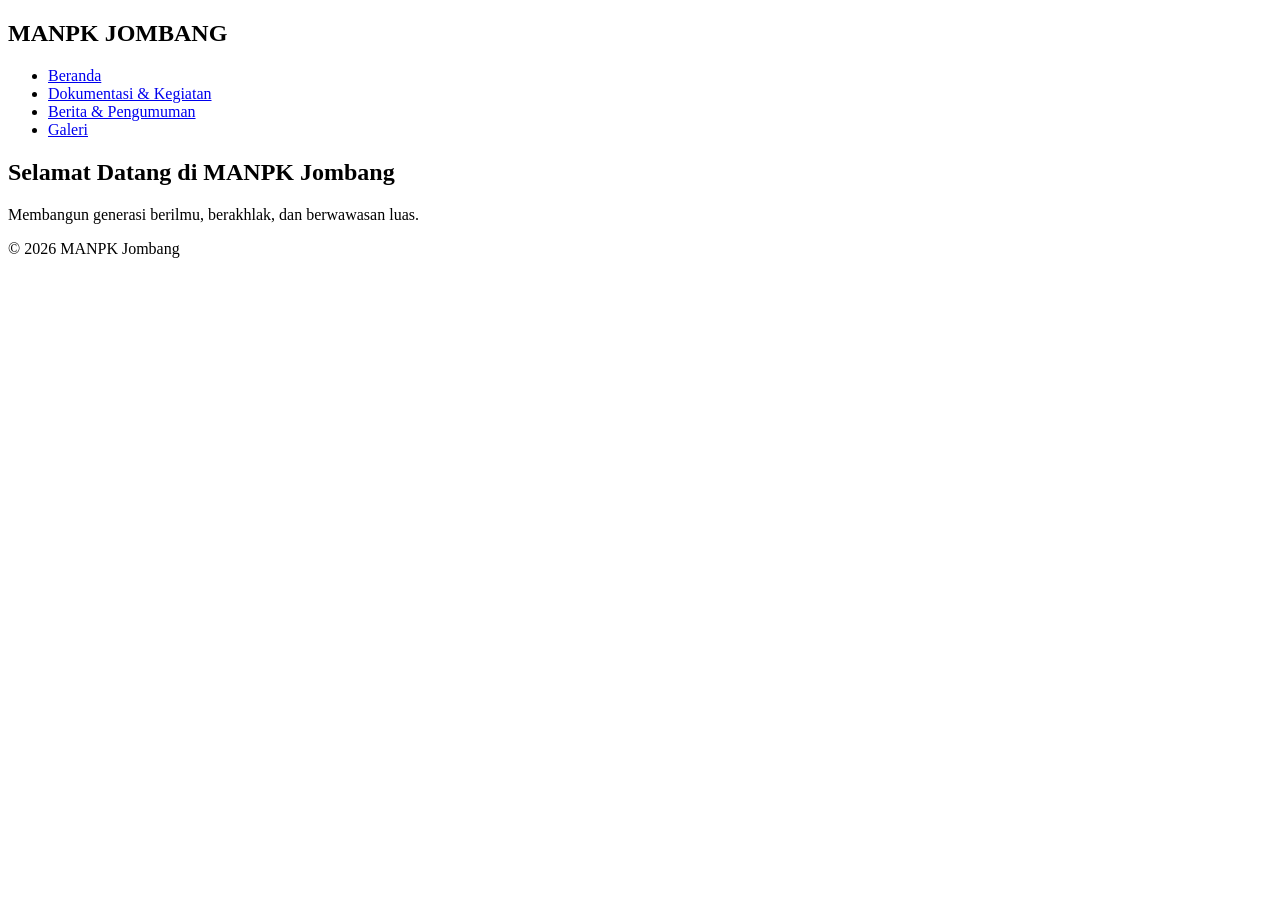
==== index.html @ c26705ca "Add initial HTML structure for MANPK Jombang website" ====
<!DOCTYPE html>
<html lang="id">
<head>
  <meta charset="UTF-8">
  <meta name="viewport" content="width=device-width, initial-scale=1.0">
  <meta name="description" content="Website resmi MANPK Jombang">
  <title>Beranda | MANPK Jombang</title>
</head>
<body>

  <header>
    <nav>
      <h2>MANPK JOMBANG</h2>

      <ul>
        <li><a href="index.html">Beranda</a></li>
        <li><a href="dokumentasi.html">Dokumentasi & Kegiatan</a></li>
        <li><a href="berita.html">Berita & Pengumuman</a></li>
        <li><a href="galeri.html">Galeri</a></li>
      </ul>
    </nav>
  </header>

  <main>
    <section>
      <h1>Selamat Datang di MANPK Jombang</h1>
      <p>Membangun generasi berilmu, berakhlak, dan berwawasan luas.</p>
    </section>
  </main>

  <footer>
    <p>&copy; 2026 MANPK Jombang</p>
  </footer>

</body>
</html>
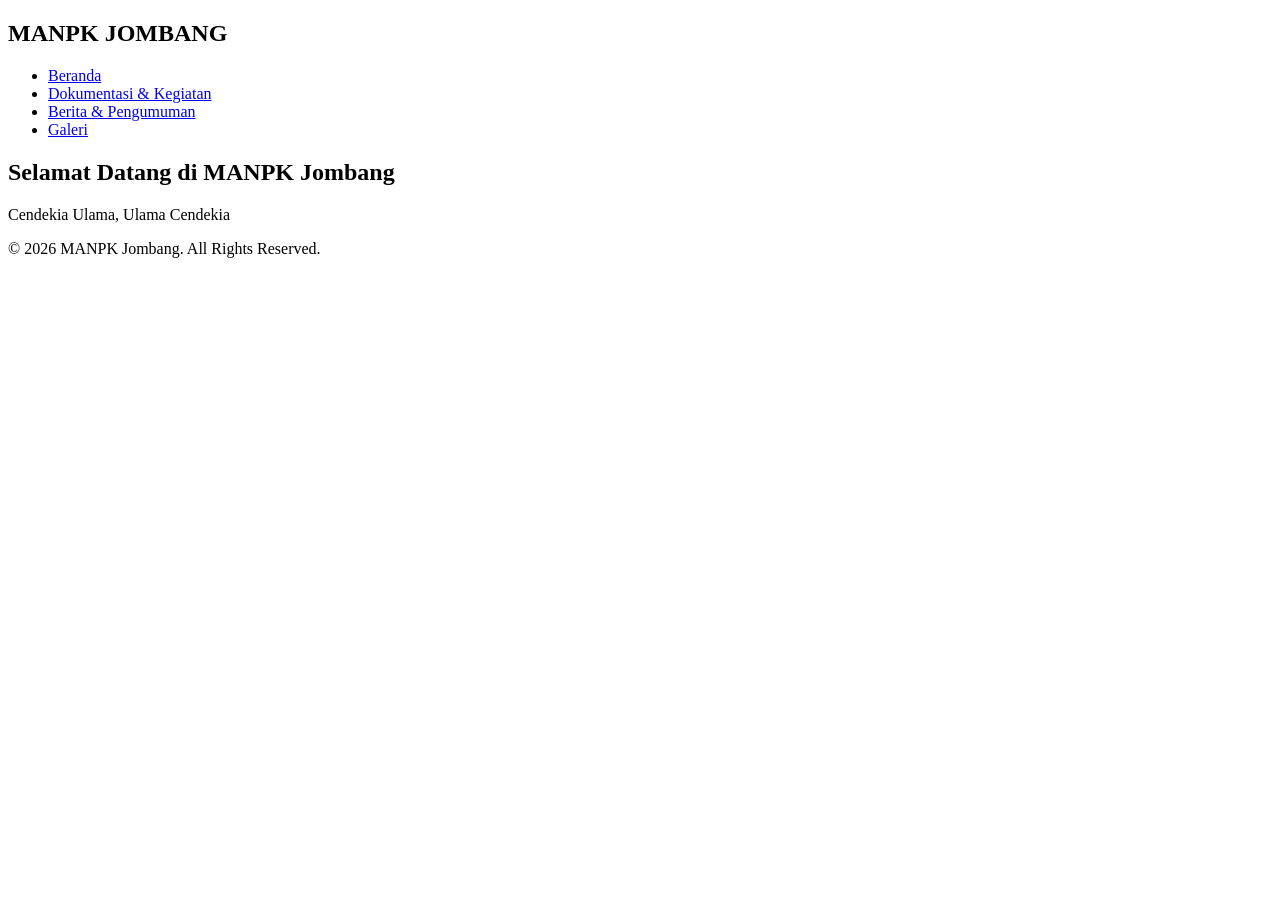
==== commit 4730431d: "Update halaman awal website MANPK Jombang" ====
--- a/index.html
+++ b/index.html
@@ -6,13 +6,14 @@
   <meta name="viewport" content="width=device-width, initial-scale=1.0">
   <meta name="description" content="Website resmi MANPK Jombang">
   <title>Beranda | MANPK Jombang</title>
+  <link rel="stylesheet" href="style.css">
 </head>
+
 <body>
 
   <header>
     <nav>
       <h2>MANPK JOMBANG</h2>
-
       <ul>
         <li><a href="index.html">Beranda</a></li>
         <li><a href="dokumentasi.html">Dokumentasi & Kegiatan</a></li>
@@ -23,14 +24,16 @@
   </header>
 
   <main>
-    <section>
+    <section id="beranda">
       <h1>Selamat Datang di MANPK Jombang</h1>
-      <p>Membangun generasi berilmu, berakhlak, dan berwawasan luas.</p>
+      <p>
+       Cendekia Ulama, Ulama Cendekia
+      </p>
     </section>
   </main>
 
   <footer>
-    <p>&copy; 2026 MANPK Jombang</p>
+    <p>&copy; 2026 MANPK Jombang. All Rights Reserved.</p>
   </footer>
 
 </body>
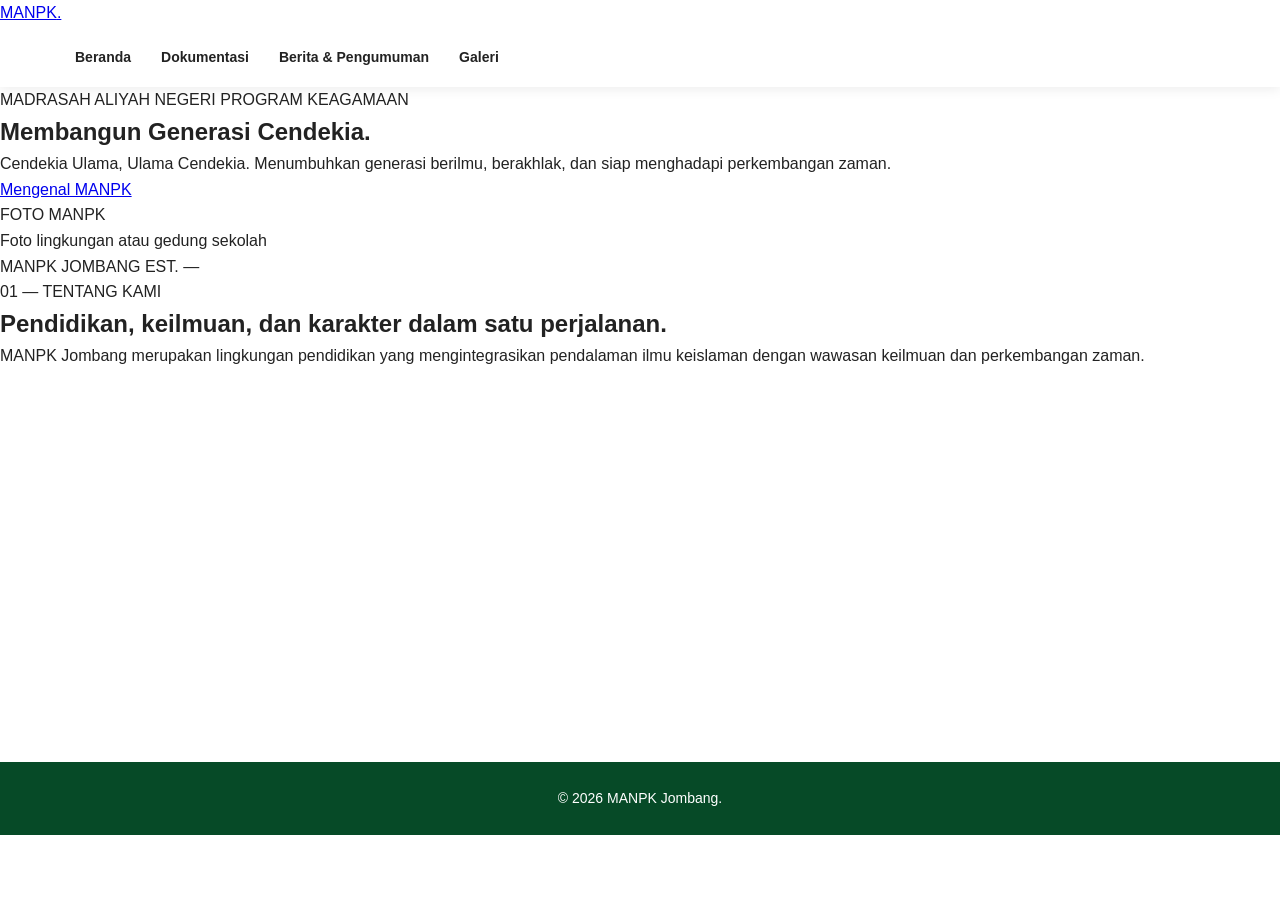
==== commit 0e5fda40: "Redesign struktur halaman beranda" ====
--- a/index.html
+++ b/index.html
@@ -4,36 +4,81 @@
 <head>
   <meta charset="UTF-8">
   <meta name="viewport" content="width=device-width, initial-scale=1.0">
-  <meta name="description" content="Website resmi MANPK Jombang">
+  <meta name="description" content="Portal informasi MANPK Jombang">
   <title>Beranda | MANPK Jombang</title>
   <link rel="stylesheet" href="style.css">
 </head>
 
 <body>
 
-  <header>
-    <nav>
-      <h2>MANPK JOMBANG</h2>
-      <ul>
-        <li><a href="index.html">Beranda</a></li>
-        <li><a href="dokumentasi.html">Dokumentasi & Kegiatan</a></li>
-        <li><a href="berita.html">Berita & Pengumuman</a></li>
-        <li><a href="galeri.html">Galeri</a></li>
-      </ul>
-    </nav>
+  <!-- NAVBAR -->
+  <header class="navbar">
+    <div class="nav-container">
+      <a href="index.html" class="logo">MANPK<span>.</span></a>
+
+      <nav>
+        <ul>
+          <li><a href="index.html" class="active">Beranda</a></li>
+          <li><a href="dokumentasi.html">Dokumentasi</a></li>
+          <li><a href="berita.html">Berita & Pengumuman</a></li>
+          <li><a href="galeri.html">Galeri</a></li>
+        </ul>
+      </nav>
+    </div>
   </header>
 
+  <!-- HERO -->
   <main>
-    <section id="beranda">
-      <h1>Selamat Datang di MANPK Jombang</h1>
-      <p>
-       Cendekia Ulama, Ulama Cendekia
-      </p>
+    <section class="hero">
+      <div class="hero-content">
+        <p class="eyebrow">MADRASAH ALIYAH NEGERI PROGRAM KEAGAMAAN</p>
+
+        <h1>
+          Membangun Generasi
+          <span>Cendekia.</span>
+        </h1>
+
+        <p class="hero-description">
+          Cendekia Ulama, Ulama Cendekia.
+          Menumbuhkan generasi berilmu, berakhlak,
+          dan siap menghadapi perkembangan zaman.
+        </p>
+
+        <a href="profil.html" class="hero-button">
+          Mengenal MANPK
+        </a>
+      </div>
+
+      <div class="hero-visual">
+        <div class="hero-image-placeholder">
+          <span>FOTO MANPK</span>
+          <p>Foto lingkungan atau gedung sekolah</p>
+        </div>
+        <div class="hero-caption">
+          <span>MANPK JOMBANG</span>
+          <span>EST. —</span>
+        </div>
+      </div>
     </section>
+
+    <!-- INTRODUCTION -->
+    <section class="introduction">
+      <div class="section-label">01 — TENTANG KAMI</div>
+      <div class="introduction-content">
+        <h2>Pendidikan, keilmuan, dan karakter dalam satu perjalanan.</h2>
+        <p>
+          MANPK Jombang merupakan lingkungan pendidikan
+          yang mengintegrasikan pendalaman ilmu keislaman
+          dengan wawasan keilmuan dan perkembangan zaman.
+        </p>
+      </div>
+    </section>
+
   </main>
 
+  <!-- FOOTER -->
   <footer>
-    <p>&copy; 2026 MANPK Jombang. All Rights Reserved.</p>
+    <p>&copy; 2026 MANPK Jombang.</p>
   </footer>
 
 </body>
--- a/style.css
+++ b/style.css
@@ -0,0 +1,187 @@
+
+/* =========================
+   WARNA UTAMA MANPK JOMBANG
+========================= */
+
+:root {
+  --green: #0F7C39;
+  --yellow: #FEED09;
+  --white: #FFFFFF;
+  --light: #F5F7F5;
+  --dark: #222222;
+}
+
+/* =========================
+   PENGATURAN DASAR
+========================= */
+
+* {
+  margin: 0;
+  padding: 0;
+  box-sizing: border-box;
+}
+
+html {
+  scroll-behavior: smooth;
+}
+
+body {
+  font-family: Arial, sans-serif;
+  background: var(--white);
+  color: var(--dark);
+  line-height: 1.6;
+}
+
+/* =========================
+   NAVBAR
+========================= */
+
+header {
+  width: 100%;
+  background: var(--white);
+  box-shadow: 0 2px 12px rgba(0,0,0,0.08);
+  position: sticky;
+  top: 0;
+  z-index: 100;
+}
+
+nav {
+  max-width: 1200px;
+  margin: auto;
+  padding: 18px 35px;
+  display: flex;
+  justify-content: space-between;
+  align-items: center;
+}
+
+nav h2 {
+  color: var(--green);
+  font-size: 23px;
+  font-weight: 800;
+  letter-spacing: 1px;
+}
+
+nav ul {
+  list-style: none;
+  display: flex;
+  align-items: center;
+  gap: 30px;
+}
+
+nav ul li a {
+  text-decoration: none;
+  color: var(--dark);
+  font-size: 14px;
+  font-weight: 600;
+  transition: 0.3s;
+}
+
+nav ul li a:hover {
+  color: var(--green);
+}
+
+/* =========================
+   HALAMAN BERANDA
+========================= */
+
+main {
+  min-height: 75vh;
+}
+
+#beranda {
+  min-height: 550px;
+  padding: 100px 10%;
+  background: linear-gradient(
+    120deg,
+    #0F7C39,
+    #075528
+  );
+  color: var(--white);
+  display: flex;
+  flex-direction: column;
+  justify-content: center;
+  align-items: flex-start;
+  position: relative;
+  overflow: hidden;
+}
+
+#beranda::after {
+  content: "";
+  position: absolute;
+  width: 300px;
+  height: 300px;
+  border: 45px solid rgba(254,237,9,0.18);
+  border-radius: 50%;
+  right: -80px;
+  bottom: -120px;
+}
+
+#beranda h1 {
+  max-width: 750px;
+  font-size: 48px;
+  line-height: 1.2;
+  margin-bottom: 20px;
+}
+
+#beranda p {
+  max-width: 600px;
+  font-size: 19px;
+  color: #F3F3F3;
+}
+
+#beranda h1::after {
+  content: "";
+  display: block;
+  width: 75px;
+  height: 5px;
+  background: var(--yellow);
+  margin-top: 25px;
+  border-radius: 5px;
+}
+
+/* =========================
+   FOOTER
+========================= */
+
+footer {
+  background: #064A27;
+  color: var(--white);
+  text-align: center;
+  padding: 25px;
+  font-size: 14px;
+}
+
+/* =========================
+   RESPONSIVE
+========================= */
+
+@media (max-width: 768px) {
+  nav {
+    flex-direction: column;
+    gap: 15px;
+    padding: 18px;
+  }
+
+  nav ul {
+    flex-wrap: wrap;
+    justify-content: center;
+    gap: 15px;
+  }
+
+  nav ul li a {
+    font-size: 12px;
+  }
+
+  #beranda {
+    min-height: 450px;
+    padding: 65px 25px;
+  }
+
+  #beranda h1 {
+    font-size: 34px;
+  }
+
+  #beranda p {
+    font-size: 16px;
+  }
+}
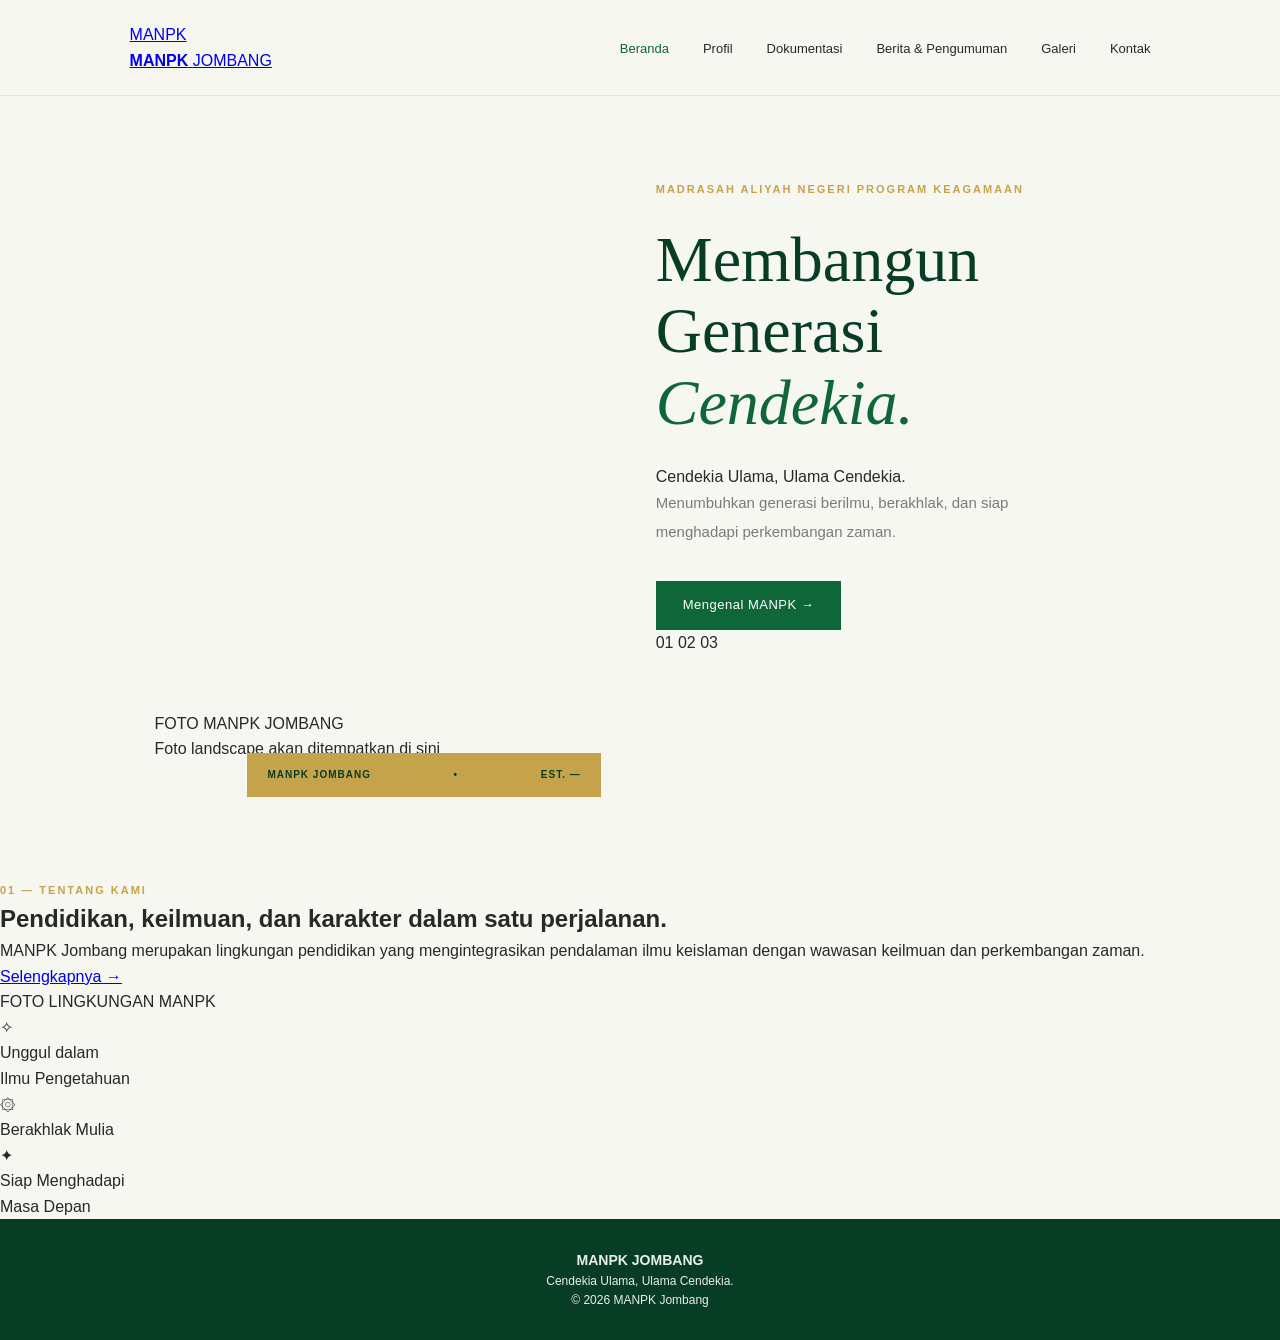
==== commit ad31694d: "Update index.html" ====
--- a/index.html
+++ b/index.html
@@ -1,11 +1,15 @@
 
 <!DOCTYPE html>
 <html lang="id">
+
 <head>
   <meta charset="UTF-8">
   <meta name="viewport" content="width=device-width, initial-scale=1.0">
+
   <meta name="description" content="Portal informasi MANPK Jombang">
-  <title>Beranda | MANPK Jombang</title>
+
+  <title>MANPK Jombang | Beranda</title>
+
   <link rel="stylesheet" href="style.css">
 </head>
 
@@ -14,71 +18,154 @@
   <!-- NAVBAR -->
   <header class="navbar">
     <div class="nav-container">
-      <a href="index.html" class="logo">MANPK<span>.</span></a>
 
-      <nav>
+      <a href="index.html" class="brand">
+        <div class="brand-logo">MANPK</div>
+        <div class="brand-name">
+          <strong>MANPK</strong>
+          <span>JOMBANG</span>
+        </div>
+      </a>
+
+      <nav class="main-nav">
         <ul>
           <li><a href="index.html" class="active">Beranda</a></li>
+          <li><a href="profil.html">Profil</a></li>
           <li><a href="dokumentasi.html">Dokumentasi</a></li>
           <li><a href="berita.html">Berita & Pengumuman</a></li>
           <li><a href="galeri.html">Galeri</a></li>
+          <li><a href="kontak.html">Kontak</a></li>
         </ul>
       </nav>
+
     </div>
   </header>
 
-  <!-- HERO -->
+
+  <!-- HERO SECTION -->
   <main>
+
     <section class="hero">
+
+      <div class="hero-pattern"></div>
+
       <div class="hero-content">
-        <p class="eyebrow">MADRASAH ALIYAH NEGERI PROGRAM KEAGAMAAN</p>
+
+        <p class="eyebrow">
+          MADRASAH ALIYAH NEGERI PROGRAM KEAGAMAAN
+        </p>
 
         <h1>
           Membangun Generasi
           <span>Cendekia.</span>
         </h1>
 
+        <p class="hero-slogan">
+          Cendekia Ulama, Ulama Cendekia.
+        </p>
+
         <p class="hero-description">
-          Cendekia Ulama, Ulama Cendekia.
           Menumbuhkan generasi berilmu, berakhlak,
           dan siap menghadapi perkembangan zaman.
         </p>
 
         <a href="profil.html" class="hero-button">
-          Mengenal MANPK
+          Mengenal MANPK <span>→</span>
         </a>
+
+        <div class="hero-pagination">
+          <span class="current">01</span>
+          <span>02</span>
+          <span>03</span>
+        </div>
+
       </div>
 
+
+      <!-- HERO IMAGE -->
       <div class="hero-visual">
-        <div class="hero-image-placeholder">
-          <span>FOTO MANPK</span>
-          <p>Foto lingkungan atau gedung sekolah</p>
+
+        <div class="hero-image">
+          <div class="image-placeholder">
+            <span>FOTO MANPK JOMBANG</span>
+            <p>Foto landscape akan ditempatkan di sini</p>
+          </div>
         </div>
+
         <div class="hero-caption">
-          <span>MANPK JOMBANG</span>
-          <span>EST. —</span>
+          MANPK JOMBANG <span>•</span> EST. —
         </div>
+
       </div>
+
     </section>
 
-    <!-- INTRODUCTION -->
-    <section class="introduction">
-      <div class="section-label">01 — TENTANG KAMI</div>
-      <div class="introduction-content">
-        <h2>Pendidikan, keilmuan, dan karakter dalam satu perjalanan.</h2>
+
+    <!-- ABOUT SECTION -->
+    <section class="about-section">
+
+      <div class="about-text">
+
+        <p class="section-label">
+          01 — TENTANG KAMI
+        </p>
+
+        <h2>
+          Pendidikan, keilmuan,
+          dan karakter dalam satu perjalanan.
+        </h2>
+
         <p>
           MANPK Jombang merupakan lingkungan pendidikan
           yang mengintegrasikan pendalaman ilmu keislaman
           dengan wawasan keilmuan dan perkembangan zaman.
         </p>
+
+        <a href="profil.html" class="about-button">
+          Selengkapnya →
+        </a>
+
       </div>
+
+
+      <div class="about-visual">
+        <div class="about-image-placeholder">
+          FOTO LINGKUNGAN MANPK
+        </div>
+      </div>
+
+
+      <div class="about-values">
+
+        <div class="value-item">
+          <span class="value-icon">✧</span>
+          <p>Unggul dalam<br>Ilmu Pengetahuan</p>
+        </div>
+
+        <div class="value-item">
+          <span class="value-icon">۞</span>
+          <p>Berakhlak Mulia</p>
+        </div>
+
+        <div class="value-item">
+          <span class="value-icon">✦</span>
+          <p>Siap Menghadapi<br>Masa Depan</p>
+        </div>
+
+      </div>
+
     </section>
 
   </main>
 
+
   <!-- FOOTER -->
-  <footer>
-    <p>&copy; 2026 MANPK Jombang.</p>
+  <footer class="footer">
+    <div class="footer-content">
+      <h3>MANPK JOMBANG</h3>
+      <p>Cendekia Ulama, Ulama Cendekia.</p>
+      <span>© 2026 MANPK Jombang</span>
+    </div>
   </footer>
 
 </body>
--- a/style.css
+++ b/style.css
@@ -1,19 +1,17 @@
 
 /* =========================
-   WARNA UTAMA MANPK JOMBANG
+   1. GLOBAL STYLE
 ========================= */
 
 :root {
-  --green: #0F7C39;
-  --yellow: #FEED09;
+  --green: #0F6638;
+  --deep-green: #073D25;
+  --gold: #C5A34A;
+  --cream: #F7F7F1;
   --white: #FFFFFF;
-  --light: #F5F7F5;
-  --dark: #222222;
-}
-
-/* =========================
-   PENGATURAN DASAR
-========================= */
+  --dark: #252A26;
+  --gray: #777D76;
+}
 
 * {
   margin: 0;
@@ -26,140 +24,246 @@
 }
 
 body {
-  font-family: Arial, sans-serif;
-  background: var(--white);
+  font-family: Arial, Helvetica, sans-serif;
+  background: var(--cream);
   color: var(--dark);
   line-height: 1.6;
 }
 
 /* =========================
-   NAVBAR
-========================= */
-
-header {
+   2. NAVBAR
+========================= */
+
+.navbar {
   width: 100%;
-  background: var(--white);
-  box-shadow: 0 2px 12px rgba(0,0,0,0.08);
+  background: var(--cream);
+  border-bottom: 1px solid #e7e6dc;
   position: sticky;
   top: 0;
   z-index: 100;
 }
 
-nav {
+.nav-container {
   max-width: 1200px;
   margin: auto;
-  padding: 18px 35px;
-  display: flex;
+  padding: 22px 7%;
+  display: flex;
+  align-items: center;
   justify-content: space-between;
-  align-items: center;
-}
-
-nav h2 {
-  color: var(--green);
-  font-size: 23px;
+}
+
+.logo {
+  color: var(--deep-green);
+  font-size: 25px;
   font-weight: 800;
   letter-spacing: 1px;
+  text-decoration: none;
+}
+
+.logo span {
+  color: var(--gold);
 }
 
 nav ul {
+  display: flex;
+  align-items: center;
+  gap: 34px;
   list-style: none;
-  display: flex;
-  align-items: center;
-  gap: 30px;
-}
-
-nav ul li a {
+}
+
+nav a {
+  color: var(--dark);
+  font-size: 13px;
   text-decoration: none;
-  color: var(--dark);
-  font-size: 14px;
-  font-weight: 600;
   transition: 0.3s;
 }
 
-nav ul li a:hover {
+nav a:hover,
+nav a.active {
   color: var(--green);
 }
 
 /* =========================
-   HALAMAN BERANDA
-========================= */
-
-main {
-  min-height: 75vh;
-}
-
-#beranda {
-  min-height: 550px;
-  padding: 100px 10%;
-  background: linear-gradient(
-    120deg,
-    #0F7C39,
-    #075528
-  );
+   3. HERO SECTION
+========================= */
+
+.hero {
+  max-width: 1200px;
+  min-height: 620px;
+  margin: auto;
+  padding: 85px 7%;
+  display: grid;
+  grid-template-columns: 1fr 1.05fr;
+  align-items: center;
+  gap: 55px;
+}
+
+.hero-content {
+  max-width: 510px;
+}
+
+.eyebrow {
+  color: var(--gold);
+  font-size: 11px;
+  font-weight: bold;
+  letter-spacing: 2px;
+  margin-bottom: 25px;
+}
+
+.hero h1 {
+  color: var(--deep-green);
+  font-family: Georgia, serif;
+  font-size: clamp(42px, 5vw, 65px);
+  line-height: 1.12;
+  font-weight: normal;
+  margin-bottom: 25px;
+}
+
+.hero h1 span {
+  color: var(--green);
+  font-style: italic;
+}
+
+.hero-description {
+  color: var(--gray);
+  font-size: 15px;
+  line-height: 1.9;
+  max-width: 430px;
+  margin-bottom: 35px;
+}
+
+.hero-button {
+  display: inline-block;
+  background: var(--green);
   color: var(--white);
+  text-decoration: none;
+  padding: 14px 27px;
+  font-size: 13px;
+  letter-spacing: 0.5px;
+  transition: 0.3s;
+}
+
+.hero-button:hover {
+  background: var(--deep-green);
+  transform: translateY(-3px);
+}
+
+/* =========================
+   4. HERO IMAGE PLACEHOLDER
+========================= */
+
+.hero-visual {
+  position: relative;
+  padding: 0 0 35px 25px;
+}
+
+.hero-image-placeholder {
+  min-height: 420px;
+  background:
+    linear-gradient(135deg, #174d32, #8a9b7c);
   display: flex;
   flex-direction: column;
   justify-content: center;
-  align-items: flex-start;
+  align-items: center;
+  color: white;
+  text-align: center;
   position: relative;
-  overflow: hidden;
-}
-
-#beranda::after {
+}
+
+.hero-image-placeholder::before {
   content: "";
   position: absolute;
-  width: 300px;
-  height: 300px;
-  border: 45px solid rgba(254,237,9,0.18);
-  border-radius: 50%;
-  right: -80px;
-  bottom: -120px;
-}
-
-#beranda h1 {
-  max-width: 750px;
-  font-size: 48px;
-  line-height: 1.2;
-  margin-bottom: 20px;
-}
-
-#beranda p {
+  inset: 15px;
+  border: 1px solid rgba(255,255,255,0.4);
+}
+
+.hero-image-placeholder span {
+  font-family: Georgia, serif;
+  font-size: 30px;
+  letter-spacing: 3px;
+}
+
+.hero-image-placeholder p {
+  font-size: 12px;
+  margin-top: 10px;
+  color: #e6e8df;
+}
+
+.hero-caption {
+  position: absolute;
+  bottom: 0;
+  right: 0;
+  width: 75%;
+  background: var(--gold);
+  color: var(--deep-green);
+  padding: 14px 20px;
+  display: flex;
+  justify-content: space-between;
+  font-size: 10px;
+  font-weight: bold;
+  letter-spacing: 1px;
+}
+
+/* =========================
+   5. INTRODUCTION
+========================= */
+
+.introduction {
+  background: var(--white);
+  padding: 100px 10%;
+  display: grid;
+  grid-template-columns: 0.7fr 1.5fr;
+  gap: 60px;
+}
+
+.section-label {
+  color: var(--gold);
+  font-size: 11px;
+  font-weight: bold;
+  letter-spacing: 2px;
+}
+
+.introduction-content {
+  max-width: 700px;
+}
+
+.introduction h2 {
+  color: var(--deep-green);
+  font-family: Georgia, serif;
+  font-size: 38px;
+  line-height: 1.3;
+  font-weight: normal;
+  margin-bottom: 22px;
+}
+
+.introduction p {
+  color: var(--gray);
+  font-size: 15px;
+  line-height: 1.9;
   max-width: 600px;
-  font-size: 19px;
-  color: #F3F3F3;
-}
-
-#beranda h1::after {
-  content: "";
-  display: block;
-  width: 75px;
-  height: 5px;
-  background: var(--yellow);
-  margin-top: 25px;
-  border-radius: 5px;
-}
-
-/* =========================
-   FOOTER
+}
+
+/* =========================
+   6. FOOTER
 ========================= */
 
 footer {
-  background: #064A27;
-  color: var(--white);
+  background: var(--deep-green);
+  color: #e9eee9;
+  padding: 30px 7%;
   text-align: center;
-  padding: 25px;
-  font-size: 14px;
-}
-
-/* =========================
-   RESPONSIVE
+  font-size: 12px;
+}
+
+/* =========================
+   7. RESPONSIVE
 ========================= */
 
 @media (max-width: 768px) {
-  nav {
+
+  .nav-container {
     flex-direction: column;
-    gap: 15px;
-    padding: 18px;
+    gap: 18px;
   }
 
   nav ul {
@@ -168,20 +272,23 @@
     gap: 15px;
   }
 
-  nav ul li a {
-    font-size: 12px;
-  }
-
-  #beranda {
-    min-height: 450px;
-    padding: 65px 25px;
-  }
-
-  #beranda h1 {
-    font-size: 34px;
-  }
-
-  #beranda p {
-    font-size: 16px;
-  }
-}
+  .hero {
+    grid-template-columns: 1fr;
+    padding-top: 60px;
+    gap: 40px;
+  }
+
+  .hero-image-placeholder {
+    min-height: 300px;
+  }
+
+  .introduction {
+    grid-template-columns: 1fr;
+    gap: 25px;
+    padding: 70px 8%;
+  }
+
+  .introduction h2 {
+    font-size: 30px;
+  }
+}
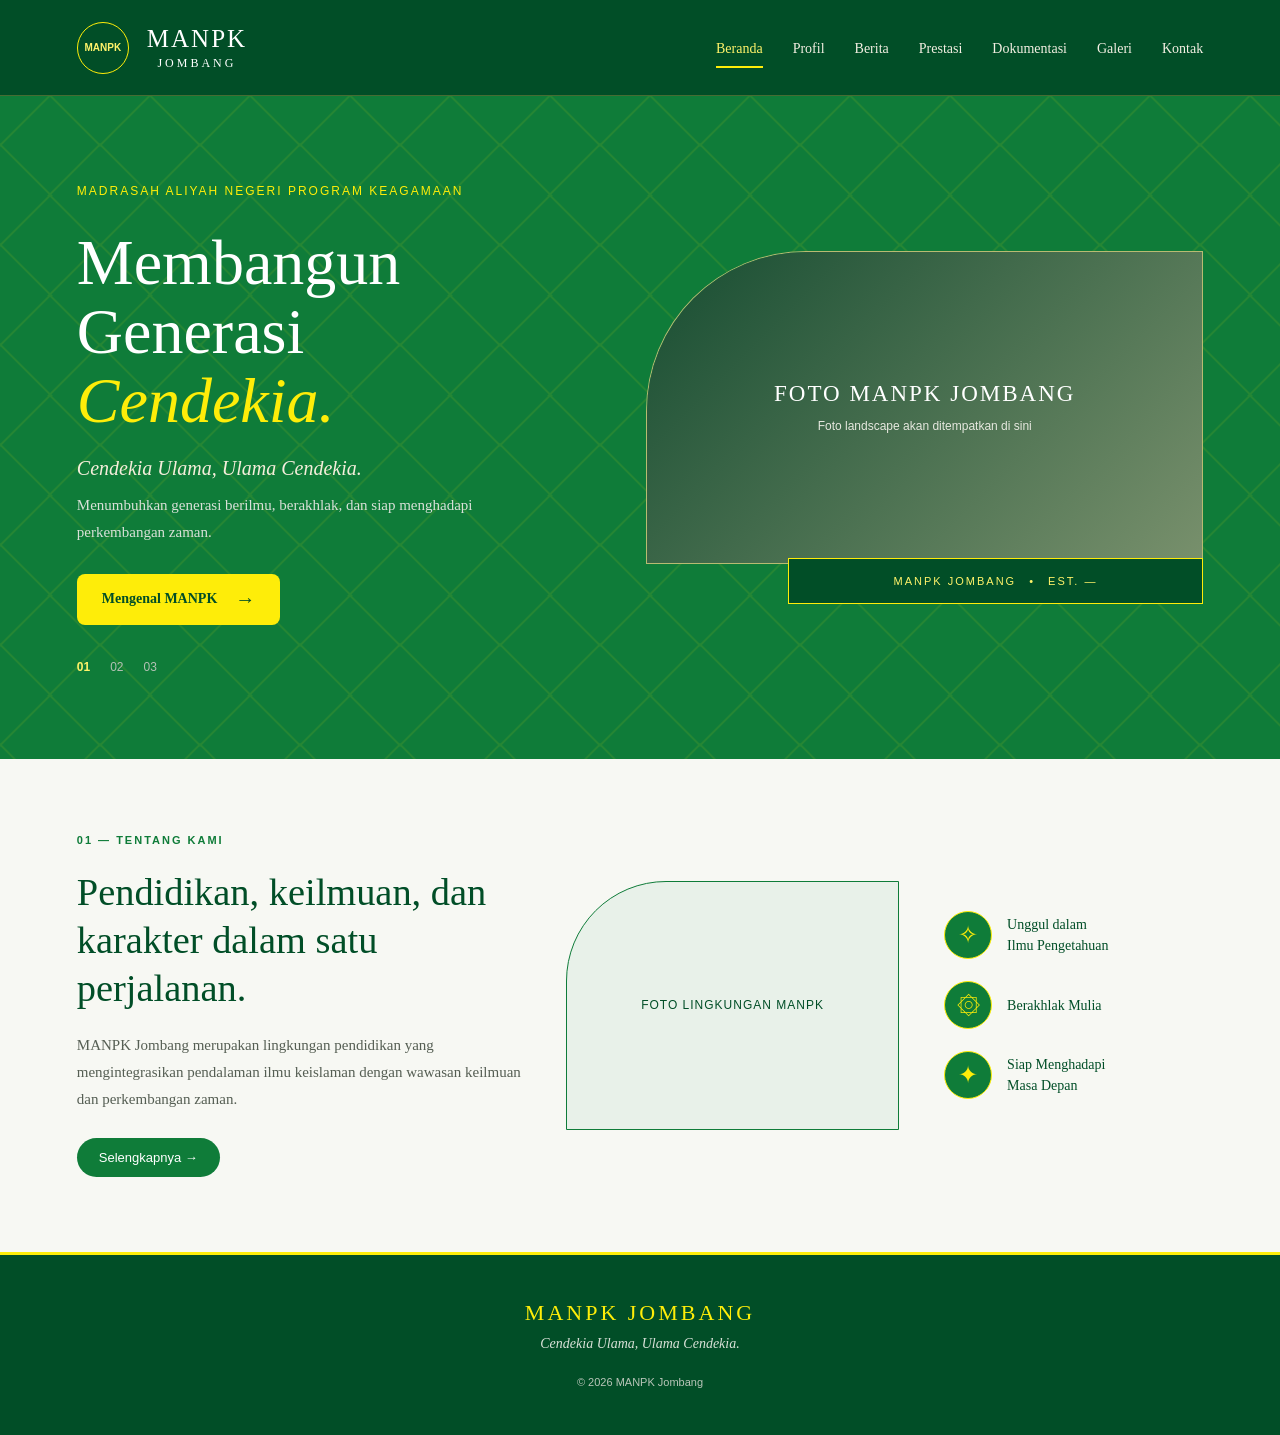
==== commit 562386ea: "Update navigation menu in index.html" ====
--- a/index.html
+++ b/index.html
@@ -28,15 +28,16 @@
       </a>
 
       <nav class="main-nav">
-        <ul>
-          <li><a href="index.html" class="active">Beranda</a></li>
-          <li><a href="profil.html">Profil</a></li>
-          <li><a href="dokumentasi.html">Dokumentasi</a></li>
-          <li><a href="berita.html">Berita & Pengumuman</a></li>
-          <li><a href="galeri.html">Galeri</a></li>
-          <li><a href="kontak.html">Kontak</a></li>
-        </ul>
-      </nav>
+  <ul>
+    <li><a href="index.html" class="active">Beranda</a></li>
+    <li><a href="profil.html">Profil</a></li>
+    <li><a href="berita.html">Berita</a></li>
+    <li><a href="prestasi.html">Prestasi</a></li>
+    <li><a href="dokumentasi.html">Dokumentasi</a></li>
+    <li><a href="galeri.html">Galeri</a></li>
+    <li><a href="kontak.html">Kontak</a></li>
+  </ul>
+</nav>
 
     </div>
   </header>
--- a/style.css
+++ b/style.css
@@ -1,17 +1,32 @@
 
-/* =========================
-   1. GLOBAL STYLE
-========================= */
+/* =========================================
+   MANPK JOMBANG — ELEGANT EDITORIAL DESIGN
+========================================= */
+.navbar {
+  width: 100%;
+  position: relative;
+  z-index: 10;
+  background: var(--green-dark);
+  border-bottom: 2px solid var(--gold);
+}
 
 :root {
-  --green: #0F6638;
-  --deep-green: #073D25;
-  --gold: #C5A34A;
-  --cream: #F7F7F1;
+  /* IDENTITAS WARNA MANPK */
+  --green: #0F7C39;
+  --green-light: #168B45;
+  --green-dark: #014E27;
+
+  /* AKSEN KUNING */
+  --gold: #FEED09;
+  --gold-light: #FFF36A;
+
+  /* WARNA NETRAL */
+  --cream: #F7F8F3;
   --white: #FFFFFF;
-  --dark: #252A26;
-  --gray: #777D76;
-}
+  --dark: #183B29;
+  --gray: #747D75;
+}
+
 
 * {
   margin: 0;
@@ -24,271 +39,581 @@
 }
 
 body {
-  font-family: Arial, Helvetica, sans-serif;
+  font-family: Georgia, 'Times New Roman', serif;
   background: var(--cream);
   color: var(--dark);
-  line-height: 1.6;
-}
-
-/* =========================
-   2. NAVBAR
-========================= */
+  overflow-x: hidden;
+}
+
+a {
+  text-decoration: none;
+}
+
+/* =========================================
+   1. NAVBAR
+========================================= */
 
 .navbar {
   width: 100%;
-  background: var(--cream);
-  border-bottom: 1px solid #e7e6dc;
-  position: sticky;
-  top: 0;
-  z-index: 100;
+  position: relative;
+  z-index: 10;
+  background: var(--green-dark);
+  border-bottom: 1px solid rgba(197, 163, 74, 0.35);
 }
 
 .nav-container {
-  max-width: 1200px;
+  width: 100%;
+  max-width: 1440px;
+  min-height: 95px;
   margin: auto;
-  padding: 22px 7%;
+  padding: 15px 6%;
   display: flex;
   align-items: center;
   justify-content: space-between;
-}
-
-.logo {
-  color: var(--deep-green);
+  gap: 35px;
+}
+
+.brand {
+  display: flex;
+  align-items: center;
+  gap: 18px;
+  color: var(--white);
+  flex-shrink: 0;
+}
+
+.brand-logo {
+  width: 52px;
+  height: 52px;
+  border: 1px solid var(--gold);
+  border-radius: 50%;
+  display: grid;
+  place-items: center;
+  color: var(--gold-light);
+  font-family: Arial, sans-serif;
+  font-size: 10px;
+  font-weight: bold;
+}
+
+.brand-name {
+  display: flex;
+  flex-direction: column;
+  line-height: 1.1;
+}
+
+.brand-name strong {
   font-size: 25px;
-  font-weight: 800;
-  letter-spacing: 1px;
-  text-decoration: none;
-}
-
-.logo span {
-  color: var(--gold);
-}
-
-nav ul {
-  display: flex;
-  align-items: center;
-  gap: 34px;
+  font-weight: normal;
+  letter-spacing: 2px;
+}
+
+.brand-name span {
+  font-size: 12px;
+  letter-spacing: 3px;
+  text-align: center;
+  margin-top: 5px;
+}
+
+.main-nav ul {
+  display: flex;
+  align-items: center;
+  gap: 30px;
   list-style: none;
 }
 
-nav a {
-  color: var(--dark);
-  font-size: 13px;
-  text-decoration: none;
-  transition: 0.3s;
-}
-
-nav a:hover,
-nav a.active {
-  color: var(--green);
-}
-
-/* =========================
-   3. HERO SECTION
-========================= */
+.main-nav a {
+  color: #F3EFE2;
+  font-size: 14px;
+  transition: color 0.3s ease;
+  white-space: nowrap;
+}
+
+.main-nav a:hover,
+.main-nav a.active {
+  color: var(--gold-light);
+}
+
+.main-nav a.active {
+  border-bottom: 2px solid var(--gold);
+  padding-bottom: 10px;
+}
+
+/* =========================================
+   2. HERO SECTION
+========================================= */
 
 .hero {
-  max-width: 1200px;
-  min-height: 620px;
-  margin: auto;
-  padding: 85px 7%;
+  width: 100%;
+  min-height: 570px;
+  position: relative;
+  isolation: isolate;
+  overflow: hidden;
   display: grid;
   grid-template-columns: 1fr 1.05fr;
   align-items: center;
-  gap: 55px;
-}
+  background: var(--green);
+  color: var(--white);
+  padding: 65px 6%;
+}
+
+/* Geometric pattern */
+
+
+.hero-pattern {
+  position: absolute;
+  inset: 0;
+  z-index: -1;
+  pointer-events: none;
+  opacity: 0.09;
+  background-image:
+    repeating-linear-gradient(
+      45deg,
+      transparent 0 35px,
+      var(--gold) 36px 37px,
+      transparent 38px 70px
+    ),
+    repeating-linear-gradient(
+      -45deg,
+      transparent 0 35px,
+      var(--gold) 36px 37px,
+      transparent 38px 70px
+    );
+  background-size: 100px 100px;
+  animation: patternMove 45s linear infinite;
+}
+
+@keyframes patternMove {
+  from {
+    background-position: 0 0;
+  }
+  to {
+    background-position: 100px 100px;
+  }
+}
+
+/* Hero text */
 
 .hero-content {
-  max-width: 510px;
-}
+  position: relative;
+  z-index: 2;
+  max-width: 570px;
+  padding: 20px 0;
+  animation: revealText 1s ease both;
+}
+
 
 .eyebrow {
   color: var(--gold);
+  font-family: Arial, sans-serif;
+  font-size: 12px;
+  letter-spacing: 2px;
+  line-height: 1.8;
+  margin-bottom: 25px;
+}
+
+
+.hero h1 {
+  color: var(--white);
+  font-size: clamp(45px, 5vw, 72px);
+  line-height: 1.08;
+  font-weight: normal;
+  margin-bottom: 22px;
+}
+
+.hero h1 span {
+  display: block;
+  color: var(--gold);
+  font-style: italic;
+}
+
+
+.hero-slogan {
+  font-size: 20px;
+  font-style: italic;
+  margin-bottom: 12px;
+  color: #F5EEDB;
+}
+
+.hero-description {
+  max-width: 430px;
+  color: #D9E1D8;
+  font-size: 15px;
+  line-height: 1.8;
+  margin-bottom: 28px;
+}
+
+
+.hero-button {
+  display: inline-flex;
+  align-items: center;
+  gap: 18px;
+  background: var(--gold);
+  color: var(--green-dark);
+  padding: 14px 25px;
+  border-radius: 8px;
+  font-size: 14px;
+  font-weight: bold;
+  transition: 0.3s ease;
+}
+
+.hero-button:hover {
+  background: var(--gold-light);
+  transform: translateY(-3px);
+}
+
+.hero-button span {
+  font-size: 20px;
+}
+
+
+.hero-button:hover {
+  background: var(--gold-light);
+  transform: translateY(-3px);
+}
+
+.hero-button span {
+  font-size: 20px;
+}
+
+.hero-pagination {
+  display: flex;
+  gap: 20px;
+  margin-top: 35px;
+  font-family: Arial, sans-serif;
+  font-size: 12px;
+  color: #B5C1B5;
+}
+
+.hero-pagination .current {
+  color: var(--gold-light);
+  font-weight: bold;
+}
+
+/* =========================================
+   3. HERO LANDSCAPE IMAGE
+========================================= */
+
+.hero-visual {
+  position: relative;
+  z-index: 1;
+  width: 100%;
+  min-width: 0;
+  padding: 0 0 40px 20px;
+  animation: revealImage 1.3s ease both;
+}
+
+.hero-image {
+  width: 100%;
+  aspect-ratio: 16 / 9;
+  overflow: hidden;
+  border: 1px solid rgba(226, 199, 125, 0.8);
+  border-radius: 160px 0 0 0;
+  background: var(--green-light);
+}
+
+.image-placeholder {
+  width: 100%;
+  height: 100%;
+  min-height: 260px;
+  display: flex;
+  flex-direction: column;
+  align-items: center;
+  justify-content: center;
+  text-align: center;
+  color: var(--white);
+  background:
+    linear-gradient(135deg, #174D32, #78906C);
+}
+
+.image-placeholder span {
+  font-size: 23px;
+  letter-spacing: 2px;
+}
+
+.image-placeholder p {
+  font-family: Arial, sans-serif;
+  font-size: 12px;
+  margin-top: 12px;
+  color: #E6E8DF;
+}
+
+.hero-caption {
+  position: absolute;
+  right: 0;
+  bottom: 0;
+  width: 72%;
+  padding: 16px 22px;
+  background: var(--green-dark);
+  border: 1px solid var(--gold);
+  color: var(--gold-light);
+  text-align: center;
+  font-family: Arial, sans-serif;
+  font-size: 11px;
+  letter-spacing: 2px;
+}
+
+.hero-caption span {
+  padding: 0 8px;
+}
+
+/* =========================================
+   4. ABOUT SECTION
+========================================= */
+
+.about-section {
+  width: 100%;
+  min-height: 390px;
+  padding: 75px 6%;
+  display: grid;
+  grid-template-columns: 1.2fr 0.9fr 0.7fr;
+  align-items: center;
+  gap: 45px;
+  position: relative;
+  background: var(--cream);
+}
+
+.section-label {
+  color: var(--green);
+  font-family: Arial, sans-serif;
   font-size: 11px;
   font-weight: bold;
   letter-spacing: 2px;
+  margin-bottom: 22px;
+}
+
+
+
+.about-text h2 {
+  color: var(--green-dark);
+  font-size: clamp(27px, 3vw, 40px);
+  line-height: 1.25;
+  font-weight: normal;
+  margin-bottom: 20px;
+}
+
+
+.about-text > p:not(.section-label) {
+  color: #555E53;
+  font-size: 15px;
+  line-height: 1.8;
   margin-bottom: 25px;
 }
 
-.hero h1 {
-  color: var(--deep-green);
-  font-family: Georgia, serif;
-  font-size: clamp(42px, 5vw, 65px);
-  line-height: 1.12;
-  font-weight: normal;
-  margin-bottom: 25px;
-}
-
-.hero h1 span {
-  color: var(--green);
-  font-style: italic;
-}
-
-.hero-description {
-  color: var(--gray);
-  font-size: 15px;
-  line-height: 1.9;
-  max-width: 430px;
-  margin-bottom: 35px;
-}
-
-.hero-button {
+.about-button {
   display: inline-block;
+  padding: 12px 22px;
   background: var(--green);
   color: var(--white);
-  text-decoration: none;
-  padding: 14px 27px;
+  border-radius: 25px;
+  font-family: Arial, sans-serif;
   font-size: 13px;
-  letter-spacing: 0.5px;
   transition: 0.3s;
 }
 
-.hero-button:hover {
-  background: var(--deep-green);
-  transform: translateY(-3px);
-}
-
-/* =========================
-   4. HERO IMAGE PLACEHOLDER
-========================= */
-
-.hero-visual {
-  position: relative;
-  padding: 0 0 35px 25px;
-}
-
-.hero-image-placeholder {
-  min-height: 420px;
-  background:
-    linear-gradient(135deg, #174d32, #8a9b7c);
+.about-button:hover {
+  background: var(--green-light);
+  transform: translateY(-2px);
+}
+
+/* About image placeholder */
+
+.about-visual {
+  width: 100%;
+  min-width: 0;
+}
+
+.about-image-placeholder {
+  width: 100%;
+  min-height: 230px;
+  aspect-ratio: 4 / 3;
+  display: grid;
+  place-items: center;
+  padding: 20px;
+  text-align: center;
+  color: var(--green-dark);
+  background: #E8F1E9;
+  border: 1px solid var(--green);
+  border-radius: 100px 0 0 0;
+  font-family: Arial, sans-serif;
+  font-size: 12px;
+  letter-spacing: 1px;
+}
+
+
+/* About values */
+
+.about-values {
   display: flex;
   flex-direction: column;
-  justify-content: center;
-  align-items: center;
-  color: white;
+  gap: 22px;
+}
+
+.value-item {
+  display: flex;
+  align-items: center;
+  gap: 15px;
+}
+
+.value-icon {
+  width: 48px;
+  height: 48px;
+  flex-shrink: 0;
+  border-radius: 50%;
+  background: var(--green);
+  color: var(--gold);
+  display: grid;
+  place-items: center;
+  font-size: 24px;
+  border: 1px solid var(--gold);
+}
+
+
+.value-item p {
+  color: var(--green-dark);
+  font-size: 14px;
+  line-height: 1.5;
+}
+
+/* =========================================
+   5. FOOTER
+========================================= */
+
+.footer {
+  background: var(--green-dark);
+  color: var(--white);
   text-align: center;
-  position: relative;
-}
-
-.hero-image-placeholder::before {
-  content: "";
-  position: absolute;
-  inset: 15px;
-  border: 1px solid rgba(255,255,255,0.4);
-}
-
-.hero-image-placeholder span {
-  font-family: Georgia, serif;
-  font-size: 30px;
+  padding: 45px 20px;
+  border-top: 3px solid var(--gold);
+}
+
+.footer-content h3 {
+  color: var(--gold);
+  font-size: 22px;
+  font-weight: normal;
   letter-spacing: 3px;
-}
-
-.hero-image-placeholder p {
-  font-size: 12px;
-  margin-top: 10px;
-  color: #e6e8df;
-}
-
-.hero-caption {
-  position: absolute;
-  bottom: 0;
-  right: 0;
-  width: 75%;
-  background: var(--gold);
-  color: var(--deep-green);
-  padding: 14px 20px;
-  display: flex;
-  justify-content: space-between;
-  font-size: 10px;
-  font-weight: bold;
-  letter-spacing: 1px;
-}
-
-/* =========================
-   5. INTRODUCTION
-========================= */
-
-.introduction {
-  background: var(--white);
-  padding: 100px 10%;
-  display: grid;
-  grid-template-columns: 0.7fr 1.5fr;
-  gap: 60px;
-}
-
-.section-label {
-  color: var(--gold);
+  margin-bottom: 10px;
+}
+
+.footer-content p {
+  color: #D9E1D8;
+  font-size: 14px;
+  font-style: italic;
+  margin-bottom: 20px;
+}
+
+.footer-content span {
+  font-family: Arial, sans-serif;
   font-size: 11px;
-  font-weight: bold;
-  letter-spacing: 2px;
-}
-
-.introduction-content {
-  max-width: 700px;
-}
-
-.introduction h2 {
-  color: var(--deep-green);
-  font-family: Georgia, serif;
-  font-size: 38px;
-  line-height: 1.3;
-  font-weight: normal;
-  margin-bottom: 22px;
-}
-
-.introduction p {
-  color: var(--gray);
-  font-size: 15px;
-  line-height: 1.9;
-  max-width: 600px;
-}
-
-/* =========================
-   6. FOOTER
-========================= */
-
-footer {
-  background: var(--deep-green);
-  color: #e9eee9;
-  padding: 30px 7%;
-  text-align: center;
-  font-size: 12px;
-}
-
-/* =========================
-   7. RESPONSIVE
-========================= */
-
-@media (max-width: 768px) {
-
+  color: #B9C5B9;
+}
+
+/* =========================================
+   6. ANIMATIONS
+========================================= */
+
+@keyframes revealText {
+  from {
+    opacity: 0;
+    transform: translateY(25px);
+  }
+  to {
+    opacity: 1;
+    transform: translateY(0);
+  }
+}
+
+@keyframes revealImage {
+  from {
+    opacity: 0;
+    transform: translateX(30px);
+  }
+  to {
+    opacity: 1;
+    transform: translateX(0);
+  }
+}
+
+/* =========================================
+   7. RESPONSIVE DESIGN
+========================================= */
+
+@media (max-width: 1050px) {
   .nav-container {
     flex-direction: column;
-    gap: 18px;
-  }
-
-  nav ul {
+    gap: 20px;
+  }
+
+  .main-nav ul {
     flex-wrap: wrap;
     justify-content: center;
-    gap: 15px;
+    gap: 20px;
+  }
+
+  .about-section {
+    grid-template-columns: 1fr 1fr;
+  }
+
+  .about-values {
+    grid-column: 1 / -1;
+    flex-direction: row;
+    flex-wrap: wrap;
+    justify-content: space-between;
+  }
+}
+
+@media (max-width: 700px) {
+  .nav-container {
+    padding: 18px 5%;
+  }
+
+  .main-nav ul {
+    gap: 14px;
+  }
+
+  .main-nav a {
+    font-size: 12px;
   }
 
   .hero {
     grid-template-columns: 1fr;
-    padding-top: 60px;
-    gap: 40px;
-  }
-
-  .hero-image-placeholder {
-    min-height: 300px;
-  }
-
-  .introduction {
+    padding: 55px 7% 65px;
+    gap: 35px;
+  }
+
+  .hero h1 {
+    font-size: 47px;
+  }
+
+  .hero-visual {
+    padding: 0 0 35px 10px;
+  }
+
+  .hero-image {
+    border-radius: 90px 0 0 0;
+  }
+
+  .hero-caption {
+    width: 85%;
+    font-size: 9px;
+  }
+
+  .about-section {
     grid-template-columns: 1fr;
-    gap: 25px;
-    padding: 70px 8%;
-  }
-
-  .introduction h2 {
-    font-size: 30px;
-  }
-}
+    padding: 65px 8%;
+    gap: 35px;
+  }
+
+  .about-values {
+    grid-column: auto;
+    flex-direction: column;
+  }
+}
+
+@media (prefers-reduced-motion: reduce) {
+  *,
+  *::before,
+  *::after {
+    animation-duration: 0.01ms !important;
+    animation-iteration-count: 1 !important;
+    scroll-behavior: auto !important;
+  }
+}
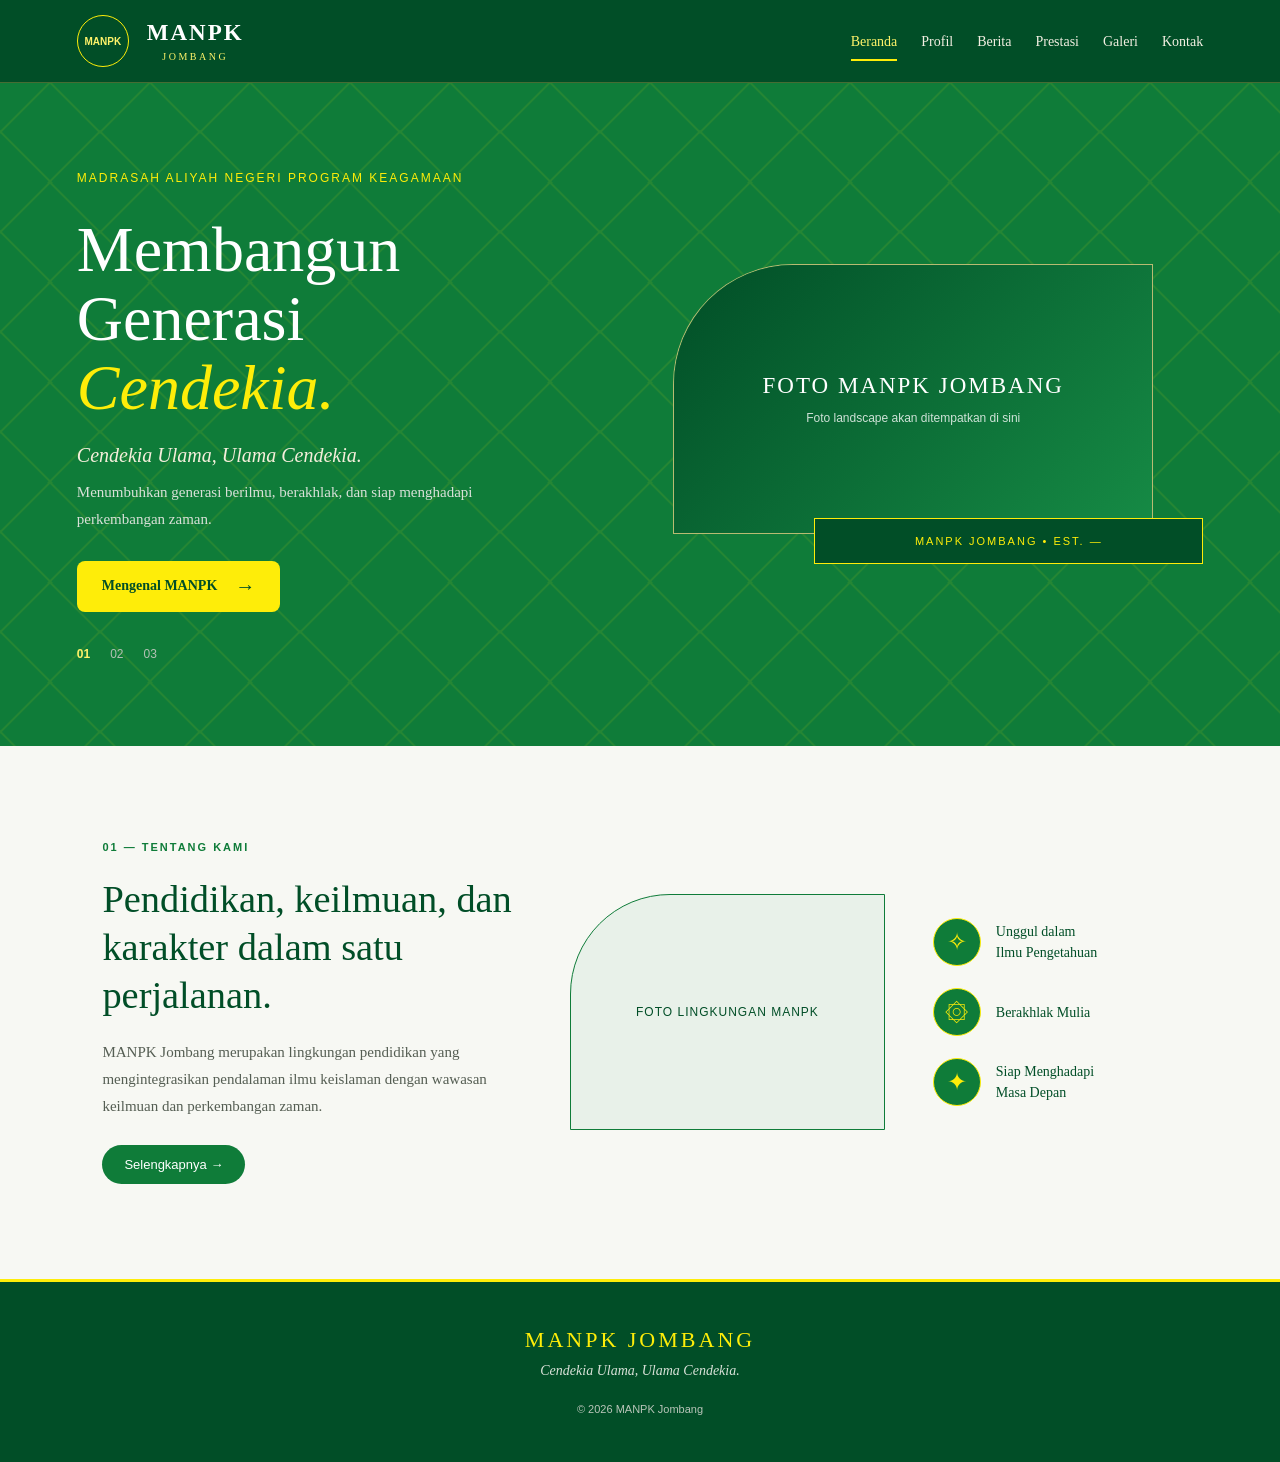
==== commit 43980222: "Remove 'Dokumentasi' link from navigation Removed the 'Dokumentasi' link from the navigation menu." ====
--- a/index.html
+++ b/index.html
@@ -33,7 +33,6 @@
     <li><a href="profil.html">Profil</a></li>
     <li><a href="berita.html">Berita</a></li>
     <li><a href="prestasi.html">Prestasi</a></li>
-    <li><a href="dokumentasi.html">Dokumentasi</a></li>
     <li><a href="galeri.html">Galeri</a></li>
     <li><a href="kontak.html">Kontak</a></li>
   </ul>
--- a/style.css
+++ b/style.css
@@ -64,15 +64,14 @@
 .nav-container {
   width: 100%;
   max-width: 1440px;
-  min-height: 95px;
+  min-height: 82px;
   margin: auto;
-  padding: 15px 6%;
+  padding: 12px 6%;
   display: flex;
   align-items: center;
   justify-content: space-between;
-  gap: 35px;
-}
-
+  gap: 30px;
+}
 .brand {
   display: flex;
   align-items: center;
@@ -101,25 +100,27 @@
 }
 
 .brand-name strong {
-  font-size: 25px;
-  font-weight: normal;
+  font-size: 23px;
+  font-weight: 600;
   letter-spacing: 2px;
+  color: var(--white);
 }
 
 .brand-name span {
-  font-size: 12px;
-  letter-spacing: 3px;
+  font-size: 10px;
+  letter-spacing: 2.5px;
   text-align: center;
-  margin-top: 5px;
-}
-
+  margin-top: 6px;
+  color: var(--gold-light);
+}
 .main-nav ul {
   display: flex;
   align-items: center;
-  gap: 30px;
+  gap: 24px;
   list-style: none;
-}
-
+  margin: 0;
+  padding: 0;
+}
 .main-nav a {
   color: #F3EFE2;
   font-size: 14px;
@@ -296,17 +297,20 @@
   position: relative;
   z-index: 1;
   width: 100%;
+  max-width: 540px;
   min-width: 0;
-  padding: 0 0 40px 20px;
+  justify-self: end;
+  padding: 0 0 30px 10px;
   animation: revealImage 1.3s ease both;
 }
 
 .hero-image {
   width: 100%;
+  max-width: 480px;
   aspect-ratio: 16 / 9;
   overflow: hidden;
   border: 1px solid rgba(226, 199, 125, 0.8);
-  border-radius: 160px 0 0 0;
+  border-radius: 120px 0 0 0;
   background: var(--green-light);
 }
 
@@ -320,8 +324,11 @@
   justify-content: center;
   text-align: center;
   color: var(--white);
-  background:
-    linear-gradient(135deg, #174D32, #78906C);
+  background: linear-gradient(
+    135deg,
+    var(--green-dark),
+    var(--green-light)
+  );
 }
 
 .image-placeholder span {
@@ -333,7 +340,7 @@
   font-family: Arial, sans-serif;
   font-size: 12px;
   margin-top: 12px;
-  color: #E6E8DF;
+  color: rgba(255, 255, 255, 0.8);
 }
 
 .hero-caption {
@@ -344,33 +351,28 @@
   padding: 16px 22px;
   background: var(--green-dark);
   border: 1px solid var(--gold);
-  color: var(--gold-light);
+  color: var(--gold);
   text-align: center;
   font-family: Arial, sans-serif;
   font-size: 11px;
   letter-spacing: 2px;
 }
 
-.hero-caption span {
-  padding: 0 8px;
-}
-
 /* =========================================
    4. ABOUT SECTION
 ========================================= */
 
 .about-section {
   width: 100%;
-  min-height: 390px;
-  padding: 75px 6%;
+  min-height: 450px;
+  padding: 95px 8%;
   display: grid;
   grid-template-columns: 1.2fr 0.9fr 0.7fr;
   align-items: center;
-  gap: 45px;
+  gap: 48px;
   position: relative;
   background: var(--cream);
 }
-
 .section-label {
   color: var(--green);
   font-family: Arial, sans-serif;
@@ -538,14 +540,24 @@
 
 @media (max-width: 1050px) {
   .nav-container {
-    flex-direction: column;
+    flex-direction: row;
+    justify-content: space-between;
     gap: 20px;
   }
 
   .main-nav ul {
     flex-wrap: wrap;
     justify-content: center;
-    gap: 20px;
+    gap: 15px;
+  }
+
+  .hero {
+    grid-template-columns: 1fr 1fr;
+    padding: 55px 5%;
+  }
+
+  .hero-visual {
+    padding: 0 0 35px 10px;
   }
 
   .about-section {
@@ -562,35 +574,53 @@
 
 @media (max-width: 700px) {
   .nav-container {
+    flex-direction: column;
     padding: 18px 5%;
   }
 
   .main-nav ul {
-    gap: 14px;
+    gap: 10px 16px;
+    flex-wrap: wrap;
+    justify-content: center;
   }
 
   .main-nav a {
     font-size: 12px;
-  }
-
-  .hero {
-    grid-template-columns: 1fr;
-    padding: 55px 7% 65px;
-    gap: 35px;
-  }
+    padding: 5px 0;
+  }
+
+ .hero {
+  grid-template-columns: 1fr;
+  min-height: auto;
+  padding: 65px 7% 75px;
+  gap: 30px;
+}
 
   .hero h1 {
-    font-size: 47px;
+    font-size: clamp(34px, 9vw, 43px);
+    line-height: 1.15;
   }
 
   .hero-visual {
-    padding: 0 0 35px 10px;
+    position: relative;
+    z-index: 1;
+    width: 100%;
+    max-width: 480px;
+    min-width: 0;
+    justify-self: center;
+    padding: 0 0 30px 10px;
+    animation: revealImage 1.3s ease both;
   }
 
   .hero-image {
-    border-radius: 90px 0 0 0;
-  }
-
+    width: 100%;
+    max-width: 480px;
+    aspect-ratio: 16 / 9;
+    overflow: hidden;
+    border: 1px solid rgba(226, 199, 125, 0.8);
+    border-radius: 120px 0 0 0;
+    background: var(--green-light);
+  }
   .hero-caption {
     width: 85%;
     font-size: 9px;
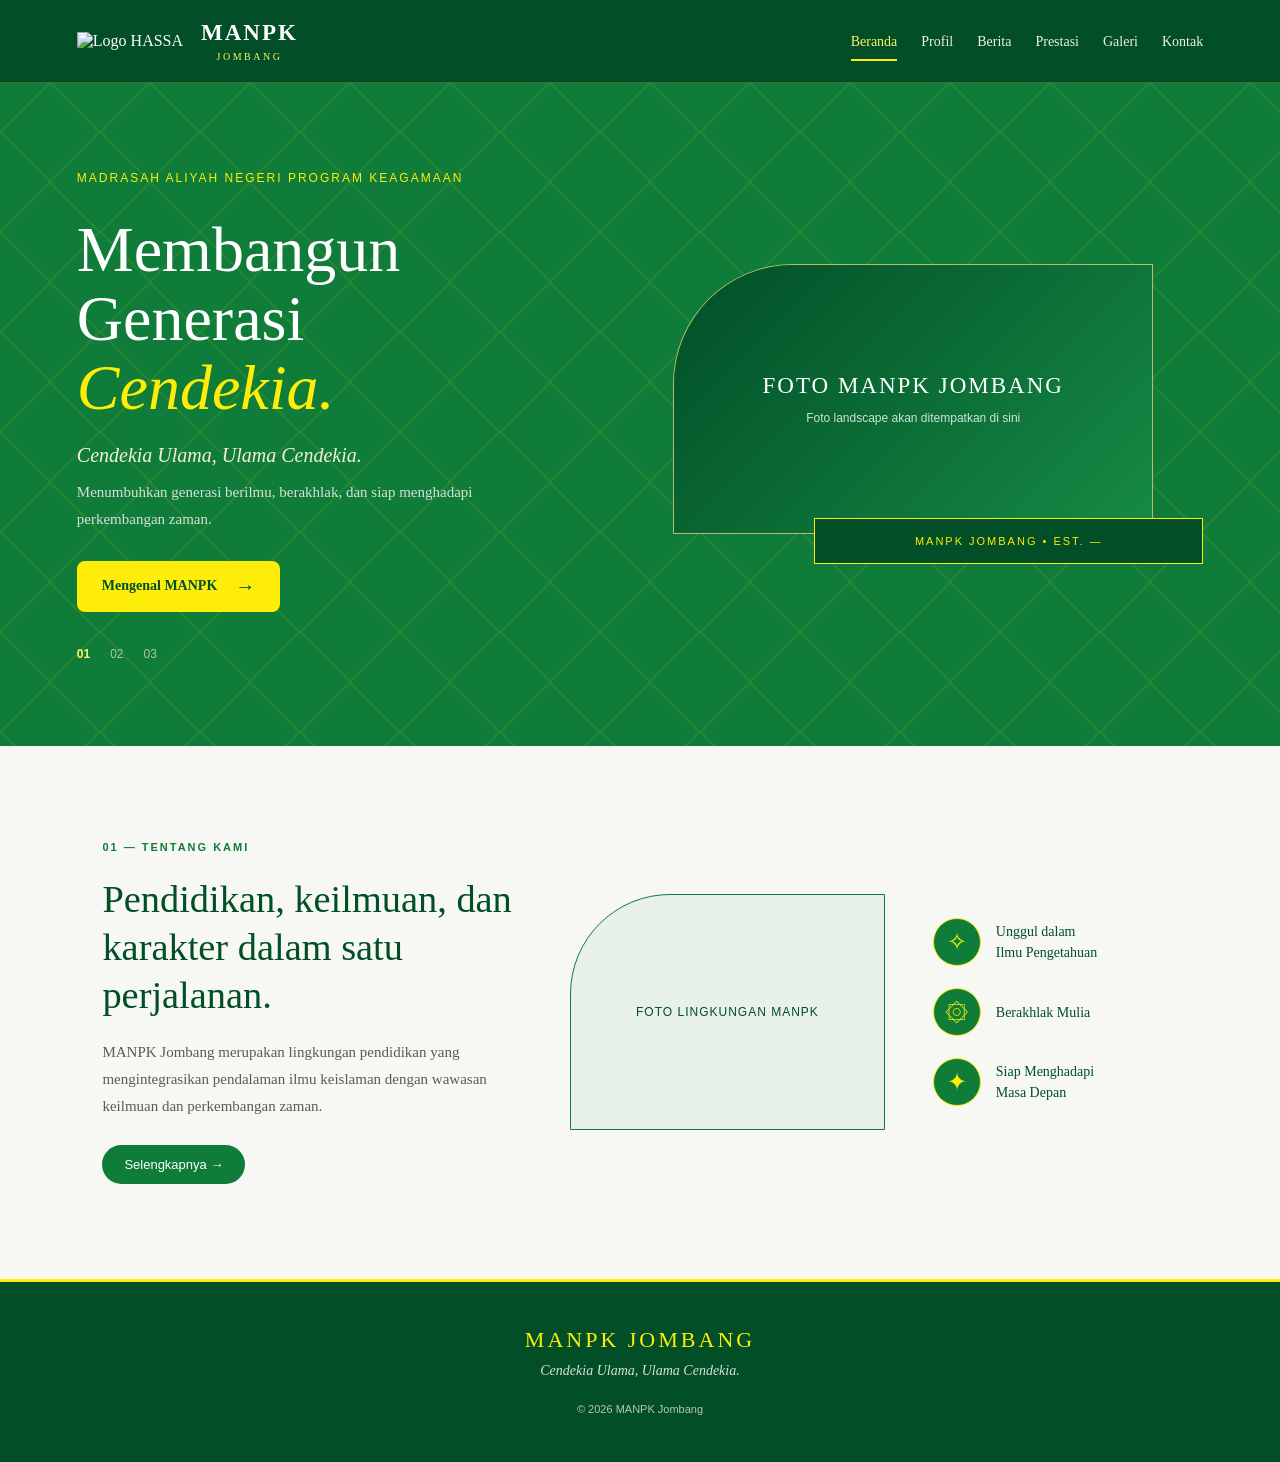
==== commit 6a2768f4: "Replace brand logo text with image" ====
--- a/index.html
+++ b/index.html
@@ -20,7 +20,7 @@
     <div class="nav-container">
 
       <a href="index.html" class="brand">
-        <div class="brand-logo">MANPK</div>
+        <img src="logo-hassa.png" alt="Logo HASSA" class="brand-logo-img">
         <div class="brand-name">
           <strong>MANPK</strong>
           <span>JOMBANG</span>
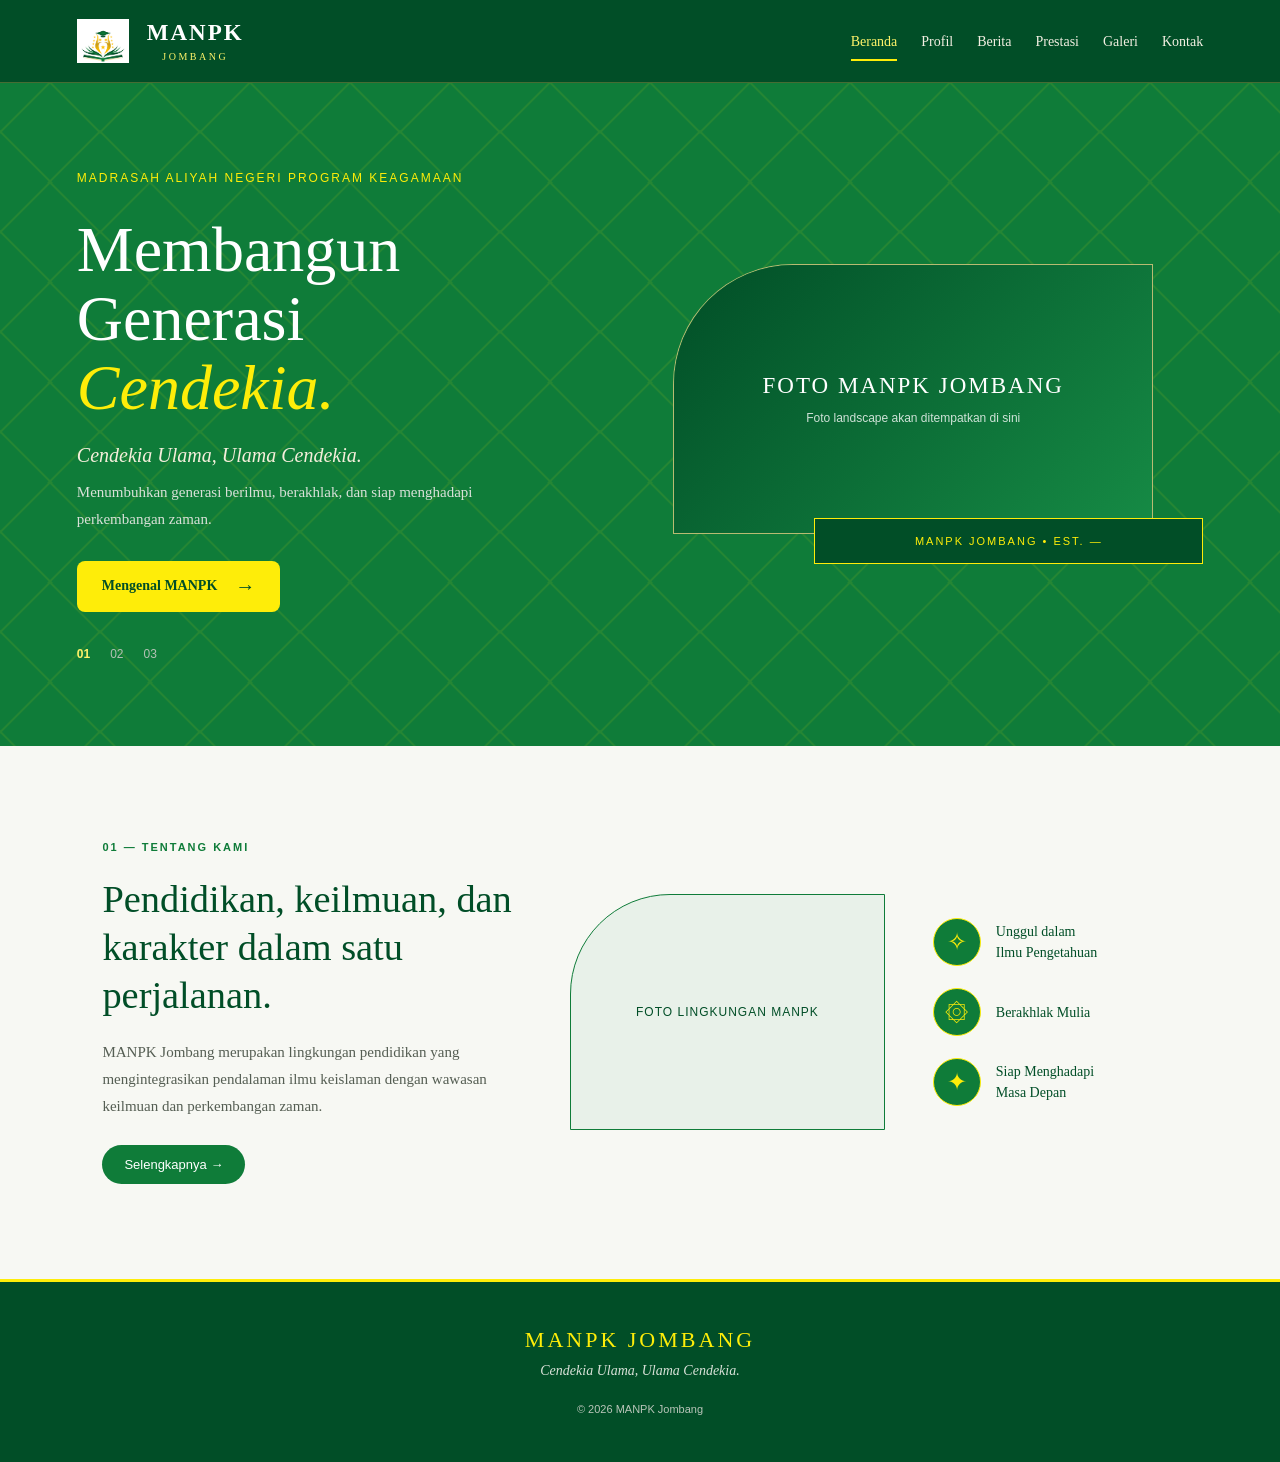
==== commit fab423d8: "Update index.html" ====
--- a/index.html
+++ b/index.html
@@ -20,7 +20,7 @@
     <div class="nav-container">
 
       <a href="index.html" class="brand">
-        <img src="logo-hassa.png" alt="Logo HASSA" class="brand-logo-img">
+       <img src="logo-hassa.png.png" alt="Logo HASSA" class="brand-logo-img">
         <div class="brand-name">
           <strong>MANPK</strong>
           <span>JOMBANG</span>
--- a/style.css
+++ b/style.css
@@ -91,6 +91,13 @@
   font-family: Arial, sans-serif;
   font-size: 10px;
   font-weight: bold;
+}
+.brand-logo-img {
+  width: 52px;
+  height: 52px;
+  object-fit: contain;
+  display: block;
+  flex-shrink: 0;
 }
 
 .brand-name {
